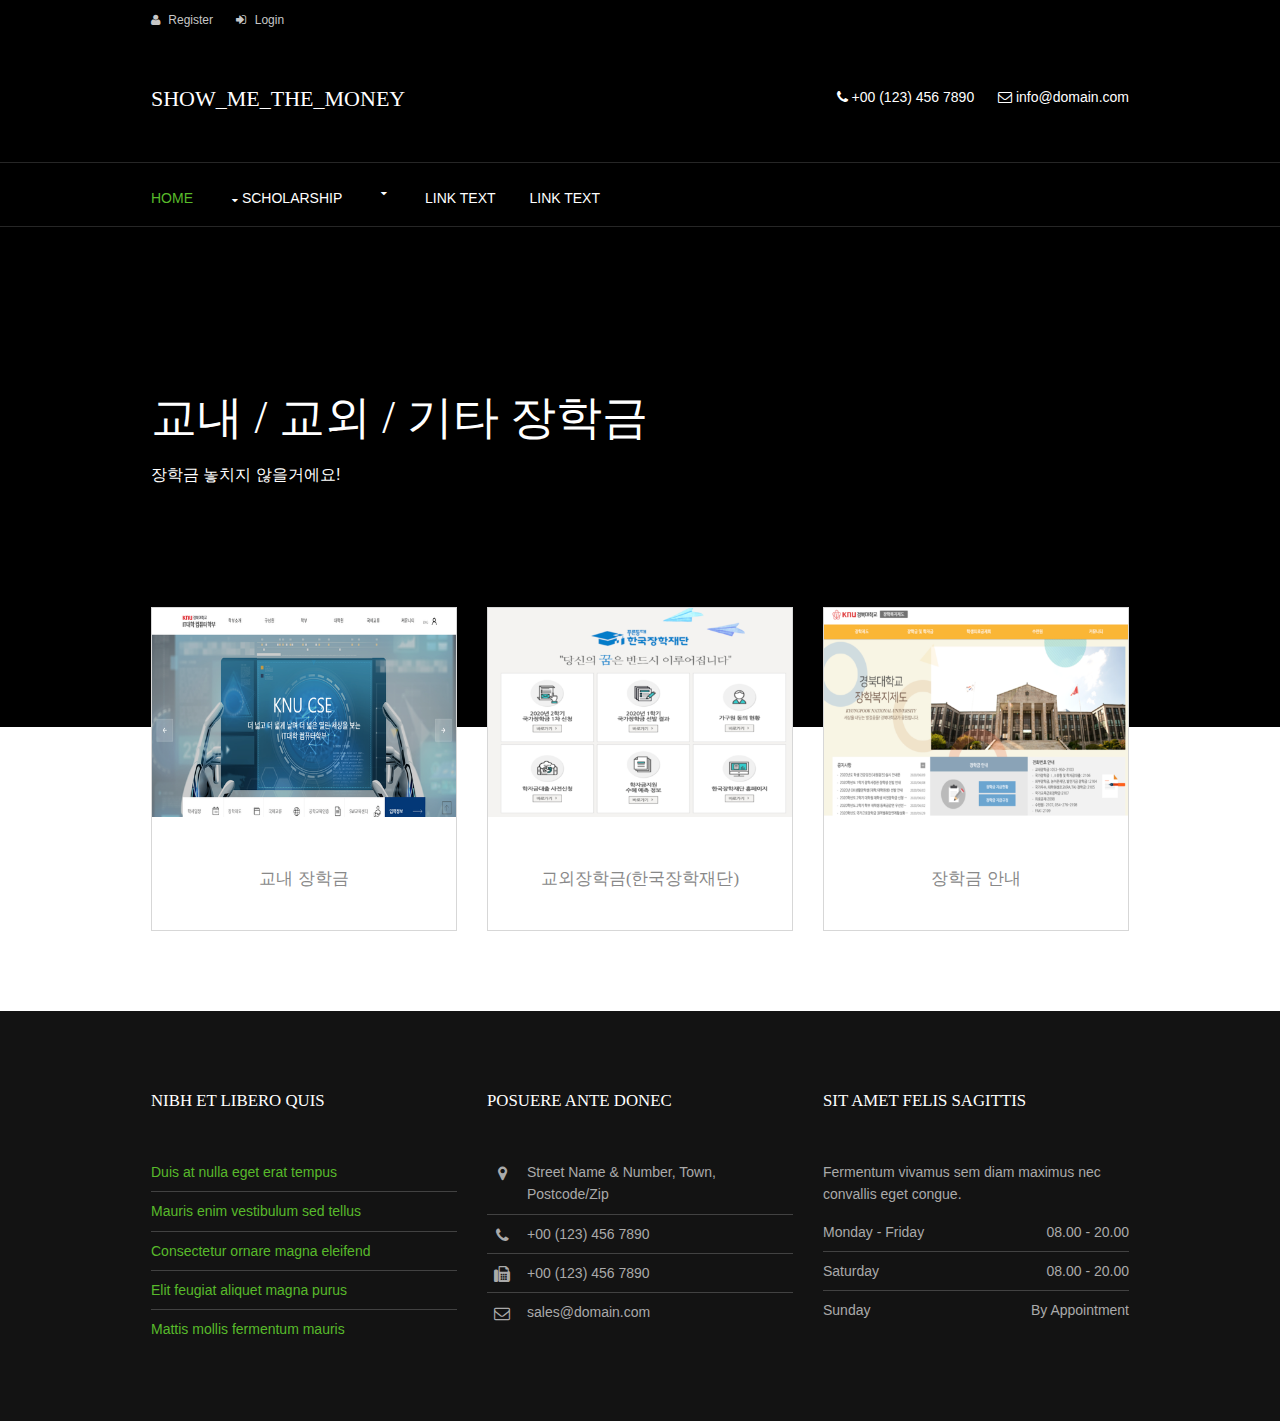
==== BoardPage/WebContent/index.html @ 169f0831 "Modify index.html" ====
<!DOCTYPE html>
<html>
<head>
<title>SMTM 장학제도 사이트</title>
<meta charset="utf-8">
<meta name="viewport" content="width=device-width, initial-scale=1.0, maximum-scale=1.0, user-scalable=no">
<link href="layout/styles/layout.css" rel="stylesheet" type="text/css" media="all">
</head>
<body id="top">
<!-- ################################################################################################ -->
<!-- ################################################################################################ -->
<!-- ################################################################################################ -->
<!-- Top Background Image Wrapper -->
<div class="relative bgded overlay" style="background-image:url('images/demo/backgrounds/background.png');"> 
  <!-- ################################################################################################ -->
  <div class="wrapper row0">
    <div id="topbar" class="hoc clear"> 
      <!-- ################################################################################################ -->
      <div class="fl_left">
        <ul class="nospace inline pushright">
          <li><i class="fa fa-user"></i> <a href="./join.jsp">Register</a></li>
          <li><i class="fa fa-sign-in"></i> <a href="./index.jsp">Login</a></li>
        </ul>
      </div>

      <!-- ################################################################################################ -->
    </div>
  </div>
  <!-- ################################################################################################ -->
  <!-- ################################################################################################ -->
  <!-- ################################################################################################ -->
  <div class="wrapper">
    <header id="header" class="hoc clear"> 
      <!-- ################################################################################################ -->
      <div id="logo" class="fl_left">
        <h1><a href="index.html">Show_me_the_money</a></h1>
      </div>
      <div class="fl_right">
        <ul class="nospace inline pushright">
          <li><i class="fa fa-phone"></i> +00 (123) 456 7890</li>
          <li><i class="fa fa-envelope-o"></i> info@domain.com</li>
        </ul>
      </div>
      <!-- ################################################################################################ -->
    </header>
  </div>
  <!-- ################################################################################################ -->
  <!-- ################################################################################################ -->
  <!-- ################################################################################################ -->
  <div class="wrapper row2">
    <nav id="mainav" class="hoc clear"> 
      <!-- ################################################################################################ -->
      <ul class="clear">
        <li class="active"><a href="index.html">Home</a></li>
        <li><a class="drop" href="#">Scholarship</a>
          <ul>
            <li><a href="pages/gallery.html">School Scholarship</a></li>
            <li><a href="pages/full-width.html">Suburban Scholarship</a></li>
          <!--   <li><a href="pages/sidebar-left.html">Sidebar Left</a></li>
            <li><a href="pages/sidebar-right.html">Sidebar Right</a></li>
            <li><a href="pages/basic-grid.html">Basic Grid</a></li> -->
          </ul>
        </li>
        <li><a class="drop" href="#"></a>
          <ul>
            <li><a href="#">Level 2</a></li>
            <li><a class="drop" href="#">Level 2 + Drop</a>
              <ul>
                <li><a href="#">Level 3</a></li>
                <li><a href="#">Level 3</a></li>
                <li><a href="#">Level 3</a></li>
              </ul>
            </li>
            <li><a href="#">Level 2</a></li>
          </ul>
        </li>
        <li><a href="#">Link Text</a></li>
        <li><a href="#">Link Text</a></li>
      </ul>
      <!-- ################################################################################################ -->
    </nav>
  </div>
  <!-- ################################################################################################ -->
  <!-- ################################################################################################ -->
  <!-- ################################################################################################ -->
  <div class="wrapper">
    <div id="pageintro" class="hoc clear"> 
      <!-- ################################################################################################ -->
      <div class="introtxt">
        <h2 class="heading">교내 / 교외 / 기타 장학금</h2>
        <p>장학금 놓치지 않을거에요!</p>
      </div>
      <!-- ################################################################################################ -->
      <div class="clear"></div>
    </div>
  </div>
  <!-- ################################################################################################ -->
</div>
<!-- End Top Background Image Wrapper -->
<!-- ################################################################################################ -->
<!-- ################################################################################################ -->
<!-- ################################################################################################ -->
<div class="wrapper row3">
  <main id="introblocks" class="hoc container clear"> 
    <!-- main body -->
    <!-- ################################################################################################ -->
    <ul class="nospace group elements">
      <li class="one_third first">
        <article class="elementwrapper">
          <figure><img src="images/demo/com.png" alt=""></figure>
          <div class="elementinfo">
            <h4 class="heading font-x1">교내 장학금</h4>
          </div>
        </article>
      </li>
      <li class="one_third">
        <article class="elementwrapper">
          <figure><img src="images/demo/hanguk.png" alt="">
          </figure>
          <div class="elementinfo">
            <h4 class="heading font-x1">교외장학금(한국장학재단)</h4>
          </div>
        </article>
      </li>
      <li class="one_third">
        <article class="elementwrapper">
          <figure><img src="images/demo/etc.png" alt="">
          </figure>
          <div class="elementinfo">
            <h4 class="heading font-x1">장학금 안내</h4>
          </div>
        </article>
      </li>
    </ul>
    <!-- ################################################################################################ -->
    <!-- / main body -->
    <div class="clear"></div>
  </main>
</div>
<!-- ################################################################################################ -->
<!-- ################################################################################################ -->
<!-- ################################################################################################ -->
<!-- ################################################################################################ -->
<!-- ################################################################################################ -->
<!-- ################################################################################################ -->

<!-- ################################################################################################ -->
<!-- ################################################################################################ -->
<!-- ################################################################################################ -->

<!-- ################################################################################################ -->
<!-- ################################################################################################ -->
<!-- ################################################################################################ -->
<!-- Bottom Background Image Wrapper -->
<div class="bgded" style="background-image:url('images/demo/backgrounds/02.png');"> 
  <!-- ################################################################################################ -->
  <div class="wrapper coloured">
    
  
      <!-- ################################################################################################ -->
      <div class="clear"></div>
    </div>
  </div>
  <!-- ################################################################################################ -->
  <!-- ################################################################################################ -->
  <!-- ################################################################################################ -->
  <div class="wrapper row4">
    <footer id="footer" class="hoc topspace-0 clear"> 
      <!-- ################################################################################################ -->
      <div class="one_third first">
        <h6 class="title">Nibh et libero quis</h6>
        <ul class="nospace linklist">
          <li><a href="#">Duis at nulla eget erat tempus</a></li>
          <li><a href="#">Mauris enim vestibulum sed tellus</a></li>
          <li><a href="#">Consectetur ornare magna eleifend</a></li>
          <li><a href="#">Elit feugiat aliquet magna purus</a></li>
          <li><a href="#">Mattis mollis fermentum mauris</a></li>
        </ul>
      </div>
      <div class="one_third">
        <h6 class="title">Posuere ante donec</h6>
        <ul class="nospace linklist contact">
          <li><i class="fa fa-map-marker"></i>
            <address>
            Street Name &amp; Number, Town, Postcode/Zip
            </address>
          </li>
          <li><i class="fa fa-phone"></i> +00 (123) 456 7890</li>
          <li><i class="fa fa-fax"></i> +00 (123) 456 7890</li>
          <li><i class="fa fa-envelope-o"></i> sales@domain.com</li>
        </ul>
      </div>
      <div class="one_third">
        <h6 class="title">Sit amet felis sagittis</h6>
        <p class="btmspace-15">Fermentum vivamus sem diam maximus nec convallis eget congue.</p>
        <ul class="nospace linklist opentimes">
          <li><span>Monday - Friday</span> <span>08.00 - 20.00</span></li>
          <li><span>Saturday</span> <span>08.00 - 20.00</span></li>
          <li><span>Sunday</span> <span>By Appointment</span></li>
        </ul>
      </div>
      <!-- ################################################################################################ -->
    </footer>
  
<!-- End Bottom Background Image Wrapper -->
<!-- ################################################################################################ -->
<!-- ################################################################################################ -->
<!-- ################################################################################################ -->
<a id="backtotop" href="#top"><i class="fa fa-chevron-up"></i></a>
<!-- JAVASCRIPTS -->
<script src="layout/scripts/jquery.min.js"></script>
<script src="layout/scripts/jquery.backtotop.js"></script>
<script src="layout/scripts/jquery.mobilemenu.js"></script>
<!-- IE9 Placeholder Support -->
<script src="layout/scripts/jquery.placeholder.min.js"></script>
<!-- / IE9 Placeholder Support -->
</body>
</html>
---- BoardPage/WebContent/layout/styles/layout.css ----
@charset "utf-8";
/*
Template Name: Escarine-Veh
Author: <a href="https://www.os-templates.com/">OS Templates</a>
Author URI: https://www.os-templates.com/
Licence: Free to use under our free template licence terms
Licence URI: https://www.os-templates.com/template-terms
File: Layout CSS
*/

@import url("fontawesome-4.4.0.min.css");
@import url("framework.css");

/* Rows
--------------------------------------------------------------------------------------------------------------- */
.row0, .row0 a{}
.row1, .row1 a{}
.row2{border:solid; border-width:1px 0;}
.row3, .row3 a{}
.row4, .row4 a{}
.row5, .row5 a{}


/* Top Bar
--------------------------------------------------------------------------------------------------------------- */
#topbar{padding:5px 0; font-size:12px;}

#topbar .fl_left{margin-top:4px;}
#topbar .fl_left .inline > li i{margin:0 5px 0 0; line-height:normal;}

#topbar .faico li{margin:0;}


/* Header
--------------------------------------------------------------------------------------------------------------- */
#header{padding:50px 0;}

#header #logo{}
#header #logo h1{margin:0; padding:0; font-size:22px;}


/* Sub Pages
--------------------------------------------------------------------------------------------------------------- */
#pagetitle{padding:80px 0 0 0; text-align:right;}
#pagetitle *{margin:0; padding:0;}


/* Page Intro
--------------------------------------------------------------------------------------------------------------- */
#pageintro{padding:160px 0 240px 0;}

#pageintro .introtxt{display:block; max-width:75%;}
#pageintro .introtxt *{margin:0;}
#pageintro .introtxt .heading{margin-bottom:15px; font-size:46px;}
#pageintro .introtxt p{font-size:16px; line-height:1.4;}


/* Intro Blocks
--------------------------------------------------------------------------------------------------------------- */
#introblocks{position:relative; margin:-200px/* Includes the container class padding */ auto 0; z-index:1;}

#introblocks .elements{}
#introblocks .elements > li{text-align:center;}
#introblocks .elements .elementwrapper{display:inline-block; width:100%; max-width:480px; border:1px solid;}
#introblocks .elements li figure{}
#introblocks .elements li figure figcaption{display:block; position:relative; width:100%; border-bottom:3px solid;}
#introblocks .elements li figure figcaption *{display:block; width:66px; height:66px; padding:8px; font-size:22px; border-radius:50%;}
#introblocks .elements li figure figcaption a{position:absolute; bottom:0; left:50%; margin:0 0 -34px -33px; z-index:1;}
#introblocks .elements li figure figcaption a::before, #introblocks .elements li figure figcaption a::after{position:absolute; top:0; left:0; width:66px; height:35px; content:""; border-radius:66px 66px 0 0; z-index:-1;}
#introblocks .elements li article figure figcaption a::after{top:auto; bottom:0; left:0; height:34px; border-radius:0 0 66px 66px;}
#introblocks .elements li figure figcaption i{width:50px; height:50px; line-height:50px; padding:0;}
#introblocks .elements li .elementinfo{padding:50px 20px 30px 20px;}
#introblocks .elements li .elementinfo *{margin:0; padding:0;}
#introblocks .elements li .elementinfo .heading{margin-bottom:10px;}
#introblocks .elements li .meta{display:block; position:relative;}
#introblocks .elements li .meta::before{display:block; position:absolute; top:0; left:50%; width:0; height:100%; border:solid; border-width:0 0 0 1px; content:"";}
#introblocks .elements li .meta li{display:block; float:left; width:50%; padding:5px; border:solid; border-width:1px 0 0 0;}
#introblocks .elements li .meta li:nth-child(3){clear:left;}


/* Services
--------------------------------------------------------------------------------------------------------------- */
#services{border:solid; border-width:1px 0;}
#services ul{}
#services ul li{}
#services ul li:last-child{margin-bottom:0;}/* Used when elements stack in smaller viewports */
#services ul li *{margin:0; padding:0; line-height:1;}
#services ul li article{position:relative; width:100%; height:82px; padding:32px 65px 0 95px; border:1px solid;}
#services ul li article .icon, #services ul li article a{display:block; position:absolute; top:0; left:0; width:80px; height:80px; border-right:1px solid; line-height:80px; font-size:36px; text-align:center;}
#services ul li article a{left:auto; right:0; width:40px; border:none; font-size:22px;}
#services ul li article .heading{margin-bottom:5px; font-size:1.2rem; font-weight:bold;}


/* Content Area
--------------------------------------------------------------------------------------------------------------- */
.container{padding:80px 0;}

/* Content */
.container .content{}

.postmeta li{display:inline; margin:0 15px 0 0; font-size:.8rem;}
.postmeta li:last-child{margin-right:0;}

.testimonial{padding:30px 20px;}
.testimonial blockquote{margin-bottom:30px; padding-top:8px;}
.testimonial blockquote .heading, .testimonial blockquote p{margin-bottom:15px;}
.testimonial blockquote p:last-of-type{margin:0;}
.testimonial figure{padding-left:40px;}
.testimonial figure img, .testimonial figure figcaption{float:left;}
.testimonial figure img{margin-right:15px;}
.testimonial figure figcaption{margin-top:15px;}
.testimonial figure figcaption *{display:block; margin:0; padding:0; line-height:1;}
.testimonial figure figcaption em{font-style:normal; font-size:.8rem;}

/* Comments */
#comments ul{margin:0 0 40px 0; padding:0; list-style:none;}
#comments li{margin:0 0 10px 0; padding:15px;}
#comments .avatar{float:right; margin:0 0 10px 10px; padding:3px; border:1px solid;}
#comments address{font-weight:bold;}
#comments time{font-size:smaller;}
#comments .comcont{display:block; margin:0; padding:0;}
#comments .comcont p{margin:10px 5px 10px 0; padding:0;}

#comments form{display:block; width:100%;}
#comments input, #comments textarea{width:100%; padding:10px; border:1px solid;}
#comments textarea{overflow:auto;}
#comments div{margin-bottom:15px;}
#comments input[type="submit"], #comments input[type="reset"]{display:inline-block; width:auto; min-width:150px; margin:0; padding:8px 5px; cursor:pointer;}

/* Sidebar */
.container .sidebar{}

.sidebar .sdb_holder{margin-bottom:50px;}
.sidebar .sdb_holder:last-child{margin-bottom:0;}


/* Full Width Split Box
--------------------------------------------------------------------------------------------------------------- */
.split{background-position:top right;}
.split.rightaligned{background-position:top left;}

.split .box{display:block; float:left; width:50%; padding:8%;}
.split.rightaligned .box{float:right;}


/* Newsletter
--------------------------------------------------------------------------------------------------------------- */
#newsletter{padding:25px 0;}
#newsletter .heading{margin:5px 0 0 0; padding:0;}
#newsletter .heading i{margin-right:8px;}
#newsletter input, #newsletter button{display:block; height:38px; padding:10px 12px; border:none;}
#newsletter button{padding:0 12px 2px; font-weight:bold; text-transform:uppercase; cursor:pointer;}


/* Footer
--------------------------------------------------------------------------------------------------------------- */
#footer{padding:80px 0;}

#footer .title{margin:0 0 50px 0; padding:0; font-size:1.2rem;}

#footer .linklist li{display:block; margin-bottom:8px; padding:0 0 8px 0; border-bottom:1px solid;}
#footer .linklist li:last-child{margin:0; padding:0; border:none;}
#footer .linklist li::before, #footer .linklist li::after{display:table; content:"";}
#footer .linklist li, #footer .linklist li::after{clear:both;}

#footer .contact{}
#footer .contact.linklist li, #footer .contact.linklist li:last-child{position:relative; padding-left:40px;}
#footer .contact li *{margin:0; padding:0; line-height:1.6;}
#footer .contact li i{display:block; position:absolute; top:0; left:0; width:30px; font-size:16px; text-align:center;}

#footer .opentimes{}
#footer .opentimes li span:first-of-type{float:left;}
#footer .opentimes li span:last-of-type{float:right;}


/* Copyright
--------------------------------------------------------------------------------------------------------------- */
#copyright{padding:20px 0;}
#copyright *{margin:0; padding:0;}


/* Transition Fade
--------------------------------------------------------------------------------------------------------------- */
*, *::before, *::after{transition:all .3s ease-in-out;}
#mainav form *{transition:none !important;}


/* ------------------------------------------------------------------------------------------------------------ */
/* ------------------------------------------------------------------------------------------------------------ */
/* ------------------------------------------------------------------------------------------------------------ */
/* ------------------------------------------------------------------------------------------------------------ */
/* ------------------------------------------------------------------------------------------------------------ */


/* Navigation
--------------------------------------------------------------------------------------------------------------- */
nav ul, nav ol{margin:0; padding:0; list-style:none;}

#mainav, #breadcrumb, .sidebar nav{line-height:normal;}
#mainav .drop::after, #mainav li li .drop::after, #breadcrumb li a::after, .sidebar nav a::after{position:absolute; font-family:"FontAwesome"; font-size:10px; line-height:10px;}

/* Top Navigation */
#mainav{}
#mainav ul{text-transform:uppercase;}
#mainav ul ul{z-index:9999; position:absolute; width:180px; text-transform:none;}
#mainav ul ul ul{left:180px; top:0;}
#mainav li{display:inline-block; position:relative; margin:0 30px 0 0; padding:0;}
#mainav li:last-child{margin-right:0;}
#mainav li li{width:100%; margin:0;}
#mainav li a{display:block; padding:20px 0;}
#mainav li li a{border:solid; border-width:0 0 1px 0;}
#mainav .drop{padding-left:15px;}
#mainav li li a, #mainav li li .drop{display:block; margin:0; padding:10px 15px;}
#mainav .drop::after, #mainav li li .drop::after{content:"\f0d7";}
#mainav .drop::after{top:25px; left:5px;}
#mainav li li .drop::after{top:15px; left:5px;}
#mainav ul ul{visibility:hidden; opacity:0;}
#mainav ul li:hover > ul{visibility:visible; opacity:1;}

#mainav form{display:none; margin:0; padding:0;}
#mainav form select, #mainav form select option{display:block; cursor:pointer; outline:none;}
#mainav form select{width:100%; padding:5px; border:none;}
#mainav form select option{margin:5px; padding:0; border:none;}

/* Breadcrumb */
#breadcrumb{padding:0 0 30px 0; text-align:right;}
#breadcrumb ul{margin:0; padding:0; list-style:none;}
#breadcrumb li{display:inline-block; margin:0 3px 0 0; padding:0;}
#breadcrumb li a{display:block; position:relative; margin:0; padding:0 12px 0 0; font-size:.8rem; text-transform:uppercase;}
#breadcrumb li a::after{top:2px; right:0; content:"\f101";}
#breadcrumb li:last-child a{margin:0; padding:0;}
#breadcrumb li:last-child a::after{display:none;}

/* Sidebar Navigation */
.sidebar nav{display:block; width:100%;}
.sidebar nav li{margin:0 0 3px 0; padding:0;}
.sidebar nav a{display:block; position:relative; margin:0; padding:5px 10px 5px 15px; text-decoration:none; border:solid; border-width:0 0 1px 0;}
.sidebar nav a::after{top:9px; left:5px; content:"\f101";}
.sidebar nav ul ul a{padding-left:35px;}
.sidebar nav ul ul a::after{left:25px;}
.sidebar nav ul ul ul a{padding-left:55px;}
.sidebar nav ul ul ul a::after{left:45px;}

/* Pagination */
.pagination{display:block; width:100%; text-align:center; clear:both;}
.pagination li{display:inline-block; margin:0 2px 0 0;}
.pagination li:last-child{margin-right:0;}
.pagination a, .pagination strong{display:block; padding:8px 11px; border:1px solid; background-clip:padding-box; font-weight:normal;}

/* Back to Top */
#backtotop{z-index:999; display:inline-block; position:fixed; visibility:hidden; bottom:20px; right:20px; width:36px; height:36px; line-height:36px; font-size:16px; text-align:center; opacity:.2;}
#backtotop i{display:block; width:100%; height:100%; line-height:inherit;}
#backtotop.visible{visibility:visible; opacity:.5;}
#backtotop:hover{opacity:1;}


/* Tables
--------------------------------------------------------------------------------------------------------------- */
table, th, td{border:1px solid; border-collapse:collapse; vertical-align:top;}
table, th{table-layout:auto;}
table{width:100%; margin-bottom:15px;}
th, td{padding:5px 8px;}
td{border-width:0 1px;}


/* Gallery
--------------------------------------------------------------------------------------------------------------- */
#gallery{display:block; width:100%; margin-bottom:50px;}
#gallery figure figcaption{display:block; width:100%; clear:both;}
#gallery li{margin-bottom:30px;}


/* Font Awesome Social Icons
--------------------------------------------------------------------------------------------------------------- */
.faico{margin:0; padding:0; list-style:none;}
.faico li{display:inline-block; float:left; margin:0 2px 0 0; padding:0; line-height:normal;}
.faico li:last-child{margin-right:0;}

.faico a{display:inline-block; width:30px; height:30px; line-height:30px; font-size:14px; text-align:center;}
.faico a{color:inherit; background-color:transparent;}


/* ------------------------------------------------------------------------------------------------------------ */
/* ------------------------------------------------------------------------------------------------------------ */
/* ------------------------------------------------------------------------------------------------------------ */
/* ------------------------------------------------------------------------------------------------------------ */
/* ------------------------------------------------------------------------------------------------------------ */


/* Colours
--------------------------------------------------------------------------------------------------------------- */
body{color:#AAAAAA; background-color:#242424;}
a{color:#58BA2B;}
a:active, a:focus{background:transparent;}/* IE10 + 11 Bugfix - prevents grey background */
hr, .borderedbox{border-color:#D7D7D7;}
label span{color:#FF0000; background-color:inherit;}
input:focus, textarea:focus, *:required:focus{border-color:#58BA2B;}
.overlay{color:#FFFFFF; background-color:inherit;}
.overlay::after{color:inherit; background-color:rgba(0,0,0,.4);}
.btn{color:#FFFFFF; background-color:#58BA2B; border-color:#58BA2B;}
.btn:hover{color:inherit; background-color:transparent; border-color:inherit;}


/* Rows */
.row0, .row0 a{color:#C7C7C7; background-color:rgba(0,0,0,.25);}
.row0 a{background-color:transparent;}
.row0 a:hover{color:#58BA2B;}
.row1, .row1 a{}
.row2{color:#FFFFFF; background-color:rgba(0,0,0,.5); border-color:rgba(255,255,255,.15);}
.row3{color:#888888; background-color:#FFFFFF;}
.row4{color:#AAAAAA; background-color:rgba(15,15,15,.8);}/* #0F0F0F */
.row5, .row5 a{color:#AAAAAA; background-color:rgba(36,36,36,.8);/* #242424 */}
.row5 a{background-color:transparent;}
.wrapper.coloured{color:#FFFFFF; background-color:rgba(88,186,43,.8);/* #58BA2B */}


/* Top Bar */
#topbar .faicon-dribble:hover{color:#EA4C89;}
#topbar .faicon-facebook:hover{color:#3B5998;}
#topbar .faicon-google-plus:hover{color:#DB4A39;}
#topbar .faicon-linkedin:hover{color:#0E76A8;}
#topbar .faicon-pinterest:hover{color:#C8232C;}
#topbar .faicon-rss:hover{color:#EE802F;}
#topbar .faicon-twitter:hover{color:#00ACEE;}


/* Header */
#header #logo a{color:inherit;}


/* Intro Blocks */
#introblocks .elements .elementwrapper{border-color:#D7D7D7;}
#introblocks .elements li figure figcaption{border-color:#58BA2B;}
#introblocks .elements li figure figcaption a::before{background-color:#58BA2B;}
#introblocks .elements li figure figcaption a::after{background-color:transparent;}
#introblocks .elements li figure figcaption i{color:#FFFFFF; background-color:#000000;}
#introblocks .elements li article:hover figure figcaption a::before{background-color:rgba(0,0,0,.5);}
#introblocks .elements li article:hover figure figcaption a::after{background-color:#58BA2B;}
#introblocks .elements li article:hover figure figcaption i{color:#58BA2B; background-color:#FFFFFF;}
#introblocks .elements li .meta::before, #introblocks .elements li .meta li{border-color:#D7D7D7;}


/* Services */
#services{background-color:#F8F8F8; border-color:#D7D7D7;}
#services ul li article{color:inherit; background-color:#FFFFFF; border-color:#D7D7D7; box-shadow:5px 5px rgba(0,0,0,.15);}
#services ul li article .icon, #services ul li article a{background-color:#F8F8F8; text-shadow:5px 5px rgba(0,0,0,.1); border-color:#D7D7D7;}
#services ul li article a{color:#FFFFFF;}
#services ul li:nth-child(1) article .icon{color:#FF7659;/* Orange */}
#services ul li:nth-child(1) article a{background-color:#FF7659;}
#services ul li:nth-child(2) article .icon{color:#9771BD;/* Purple */}
#services ul li:nth-child(2) article a{background-color:#9771BD;}
#services ul li:nth-child(3) article .icon{color:#F36174;/* Red */}
#services ul li:nth-child(3) article a{background-color:#F36174;}
#services ul li:nth-child(4) article .icon{color:#F9CD36;/* Yellow */}
#services ul li:nth-child(4) article a{background-color:#F9CD36;}
#services ul li:hover article .icon{color:#666666;}


/* Content Area */
.testimonial{color:inherit; background-color:#F8F8F8;}
.testimonial blockquote::before{color:rgba(0,0,0,.15);}


/* Full Width Split Box */
.split{color:#FFFFFF; background-color:rgba(0,0,0,1);}/* Changes in mediaqueries */
.split.light{color:#666666; background-color:rgba(248,248,248,1);}/* Changes in mediaqueries */
.split .box{background-color:inherit;}


/* Newsletter*/
#newsletter input{color:#000000; background-color:#FFFFFF;}
#newsletter button{color:#FFFFFF; background-color:#242424;}


/* Footer */
#footer .title{color:#FFFFFF;}

#footer .linklist li{border-color:rgba(255,255,255,.2);}


/* Navigation */
#mainav li a{color:inherit;}
#mainav .active a, #mainav a:hover, #mainav li:hover > a{color:#58BA2B; background-color:inherit;}
#mainav li li a, #mainav .active li a{color:#FFFFFF; background-color:rgba(0,0,0,.6); border-color:rgba(0,0,0,.6);}
#mainav li li:hover > a, #mainav .active .active > a{color:#FFFFFF; background-color:#58BA2B;}
#mainav form select{color:#FFFFFF; background-color:#2C2C2C;}

#breadcrumb a{color:#888888; background-color:inherit;}
#breadcrumb li:last-child a{color:inherit;}

.container .sidebar nav a{color:inherit; border-color:#D7D7D7;}
.container .sidebar nav a:hover{color:#58BA2B;}

.pagination a, .pagination strong{border-color:#D7D7D7;}
.pagination .current *{color:#FFFFFF; background-color:#58BA2B;}

#backtotop{color:#FFFFFF; background-color:#58BA2B;}


/* Tables + Comments */
table, th, td, #comments .avatar, #comments input, #comments textarea{border-color:#D7D7D7;}
#comments input:focus, #comments textarea:focus, #comments *:required:focus{border-color:#58BA2B;}
th{color:#FFFFFF; background-color:#373737;}
tr, #comments li, #comments input[type="submit"], #comments input[type="reset"]{color:inherit; background-color:#FBFBFB;}
tr:nth-child(even), #comments li:nth-child(even){color:inherit; background-color:#F7F7F7;}
table a, #comments a{background-color:inherit;}


/* ------------------------------------------------------------------------------------------------------------ */
/* ------------------------------------------------------------------------------------------------------------ */
/* ------------------------------------------------------------------------------------------------------------ */
/* ------------------------------------------------------------------------------------------------------------ */
/* ------------------------------------------------------------------------------------------------------------ */


/* Media Queries
--------------------------------------------------------------------------------------------------------------- */
@-ms-viewport{width:device-width;}


/* Max Wrapper Width - Laptop, Desktop etc.
--------------------------------------------------------------------------------------------------------------- */
@media screen and (min-width:978px){
	.hoc{max-width:978px;}
}


/* Smartphone + Tablet
--------------------------------------------------------------------------------------------------------------- */
@media screen and (max-width:900px){
	.hoc{max-width:90%;}

	#topbar{}

	#header{}

	#mainav{padding:30px 0;}
	#mainav ul{display:none;}
	#mainav form{display:block;}

	#breadcrumb{}

	.container{}
	#comments input[type="reset"]{margin-top:10px;}
	.pagination li{display:inline-block; margin:0 5px 5px 0;}

	.split .box, .split.rightaligned .box{float:none; width:100%;}
	.split{background-color:rgba(0,0,0,.75);}
	.split.light{background-color:rgba(248,248,248,.85);}

	#footer{}

	#copyright{}
	#copyright p:first-of-type{margin-bottom:10px;}
}


@media screen and (max-width:750px){
	.imgl, .imgr{display:inline-block; float:none; margin:0 0 10px 0;}
	.fl_left, .fl_right{display:block; float:none;}
	.one_half, .one_third, .two_third, .one_quarter, .two_quarter, .three_quarter{display:block; float:none; width:auto; margin:0 0 30px 0; padding:0;}

	#topbar{text-align:center;}
	#topbar *{margin:0;}
	#topbar .fl_left ul{margin:0 0 10px 0; line-height:normal;}
	#topbar .fl_left ul li{display:inline-block; margin-right:20px;}
	#topbar .fl_left ul li:last-child{margin-right:0;}
	#topbar .faico li{float:none;}

	#header{text-align:center;}
	#header #logo{margin-bottom:15px;}

	#pageintro{padding:100px 0 200px 0;}
	#pageintro .introtxt{max-width:none; width:100%;}
	#pageintro .introtxt .heading{font-size:36px;}

	#introblocks .elements > li{margin-bottom:50px;}
	#introblocks .elements > li:last-child{margin-bottom:0;}

	.container{}

	#newsletter input{display:block; width:100%;}
	#newsletter form, #newsletter button{margin-bottom:0;}

	#footer{padding-bottom:50px;}
}


@media screen and (max-width:450px){
	.split .box{padding:12%;}
	#footer .opentimes li span:nth-child(n+1){display:block; float:none;}
}


@media screen and (max-width:380px){
	#services ul li article{padding-top:25px;}/* Text breaks onto two lines so need to re-centre the text by reducing the top padding */
}


/* Other
--------------------------------------------------------------------------------------------------------------- */
@media screen and (max-width:650px){
	.scrollable{display:block; width:100%; margin:0 0 30px 0; padding:0 0 15px 0; overflow:auto; overflow-x:scroll;}
	.scrollable table{margin:0; padding:0; white-space:nowrap;}

	.inline li{display:block; margin-bottom:10px;}
	.pushright li{margin-right:0;}

	.font-x2{font-size:1.4rem;}
	.font-x3{font-size:1.6rem;}
}
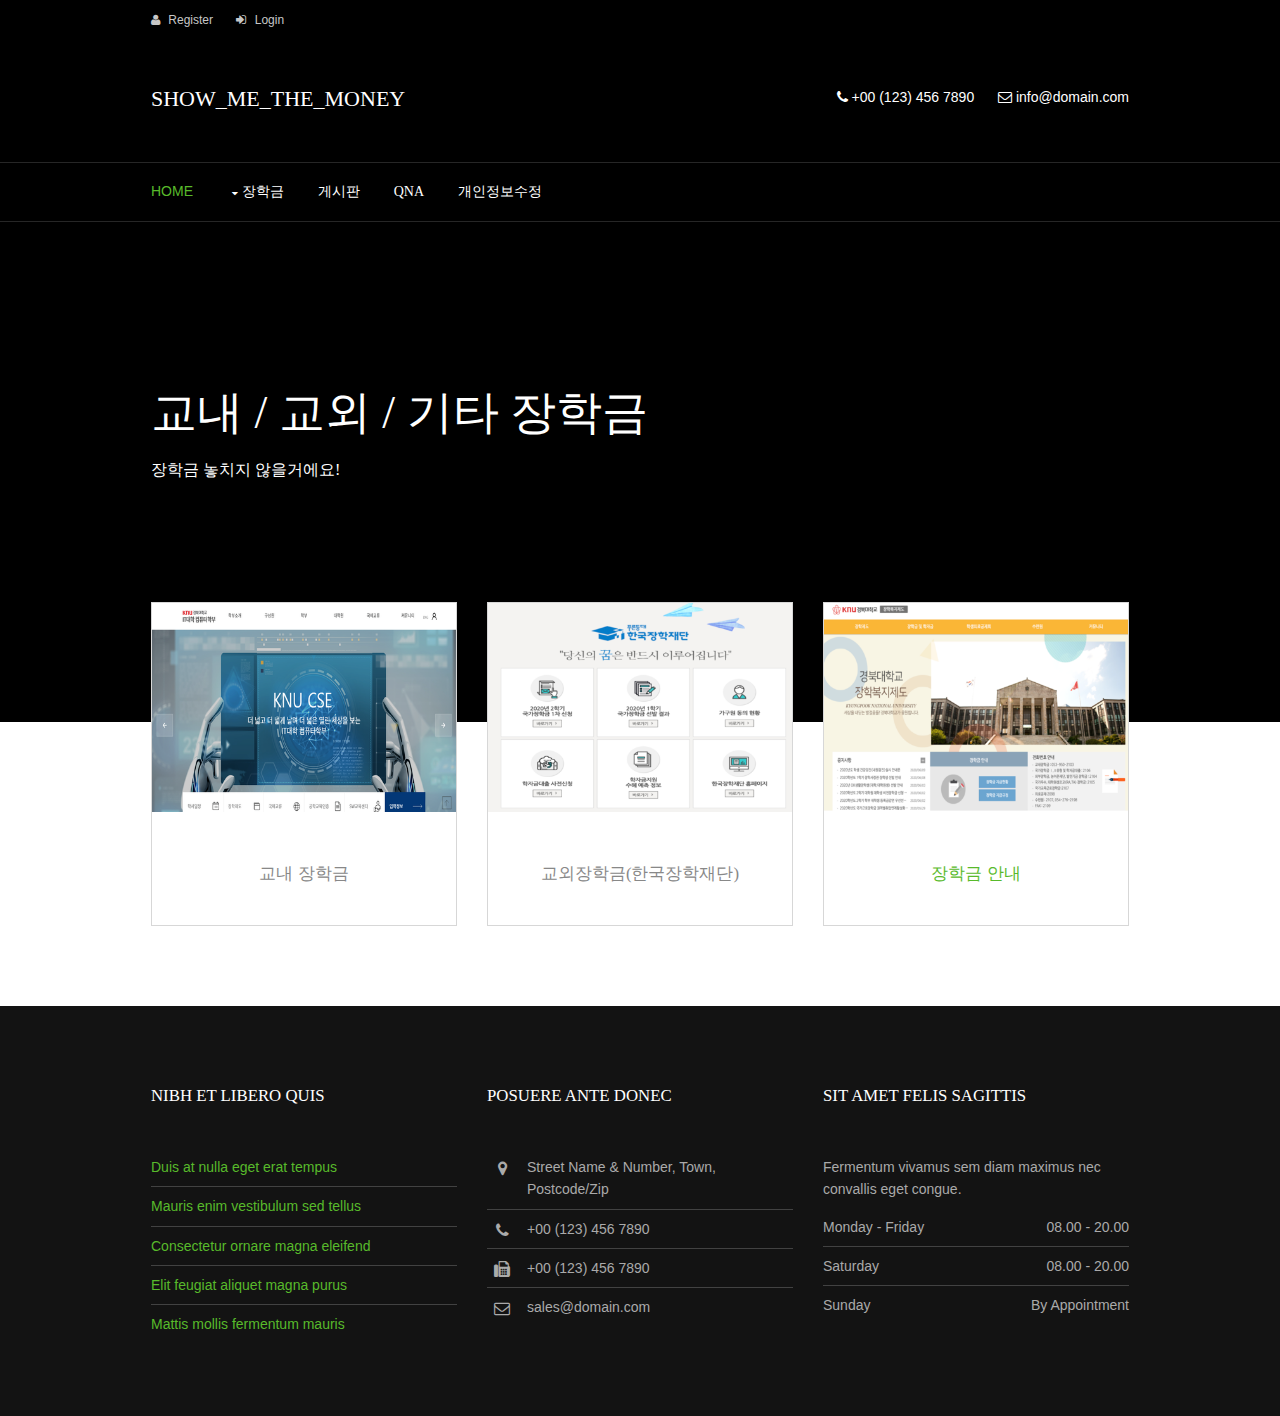
==== commit 22eb089f: "Modify Navigationbar" ====
--- a/BoardPage/WebContent/index.html
+++ b/BoardPage/WebContent/index.html
@@ -52,19 +52,19 @@
       <!-- ################################################################################################ -->
       <ul class="clear">
         <li class="active"><a href="index.html">Home</a></li>
-        <li><a class="drop" href="#">Scholarship</a>
+        <li><a class="drop" href="#" style="font-family:'돋움';">장학금</a>
           <ul>
-            <li><a href="pages/gallery.html">School Scholarship</a></li>
-            <li><a href="pages/full-width.html">Suburban Scholarship</a></li>
+            <li><a href="pages/gallery.html" style="font-family:'돋움';">교내 장학금</a></li>
+            <li><a href="pages/full-width.html" style="font-family:'돋움';">교외 장학금</a></li>
           <!--   <li><a href="pages/sidebar-left.html">Sidebar Left</a></li>
             <li><a href="pages/sidebar-right.html">Sidebar Right</a></li>
             <li><a href="pages/basic-grid.html">Basic Grid</a></li> -->
           </ul>
         </li>
-        <li><a class="drop" href="#"></a>
-          <ul>
-            <li><a href="#">Level 2</a></li>
-            <li><a class="drop" href="#">Level 2 + Drop</a>
+     <!--    <li><a class="drop" href="#"></a>
+          <ul> -->
+            <li><a href="#" style="font-family:'돋움';">게시판</a></li>
+        <!--     <li><a class="drop" href="#">Level 2 + Drop</a>
               <ul>
                 <li><a href="#">Level 3</a></li>
                 <li><a href="#">Level 3</a></li>
@@ -73,9 +73,9 @@
             </li>
             <li><a href="#">Level 2</a></li>
           </ul>
-        </li>
-        <li><a href="#">Link Text</a></li>
-        <li><a href="#">Link Text</a></li>
+        </li> -->
+        <li><a href="#" style="font-family:'돋움';">QnA</a></li>
+        <li><a href="#" style="font-family:'돋움';">개인정보수정</a></li>
       </ul>
       <!-- ################################################################################################ -->
     </nav>
@@ -87,8 +87,8 @@
     <div id="pageintro" class="hoc clear"> 
       <!-- ################################################################################################ -->
       <div class="introtxt">
-        <h2 class="heading">교내 / 교외 / 기타 장학금</h2>
-        <p>장학금 놓치지 않을거에요!</p>
+        <h2 class="heading" style="font-family:'돋움';">교내 / 교외 / 기타 장학금</h2>
+        <p style="font-family:'돋움';">장학금 놓치지 않을거에요!</p>
       </div>
       <!-- ################################################################################################ -->
       <div class="clear"></div>
@@ -109,7 +109,7 @@
         <article class="elementwrapper">
           <figure><img src="images/demo/com.png" alt=""></figure>
           <div class="elementinfo">
-            <h4 class="heading font-x1">교내 장학금</h4>
+            <h4 class="heading font-x1" style="font-family:'돋움';">교내 장학금</h4>
           </div>
         </article>
       </li>
@@ -118,7 +118,7 @@
           <figure><img src="images/demo/hanguk.png" alt="">
           </figure>
           <div class="elementinfo">
-            <h4 class="heading font-x1">교외장학금(한국장학재단)</h4>
+            <h4 class="heading font-x1" style="font-family:'돋움';">교외장학금(한국장학재단)</h4>
           </div>
         </article>
       </li>
@@ -127,7 +127,7 @@
           <figure><img src="images/demo/etc.png" alt="">
           </figure>
           <div class="elementinfo">
-            <h4 class="heading font-x1">장학금 안내</h4>
+            <h4 class="heading font-x1" style="font-family:'돋움';"> <a href="./etc.html">장학금 안내	</a></h4>
           </div>
         </article>
       </li>
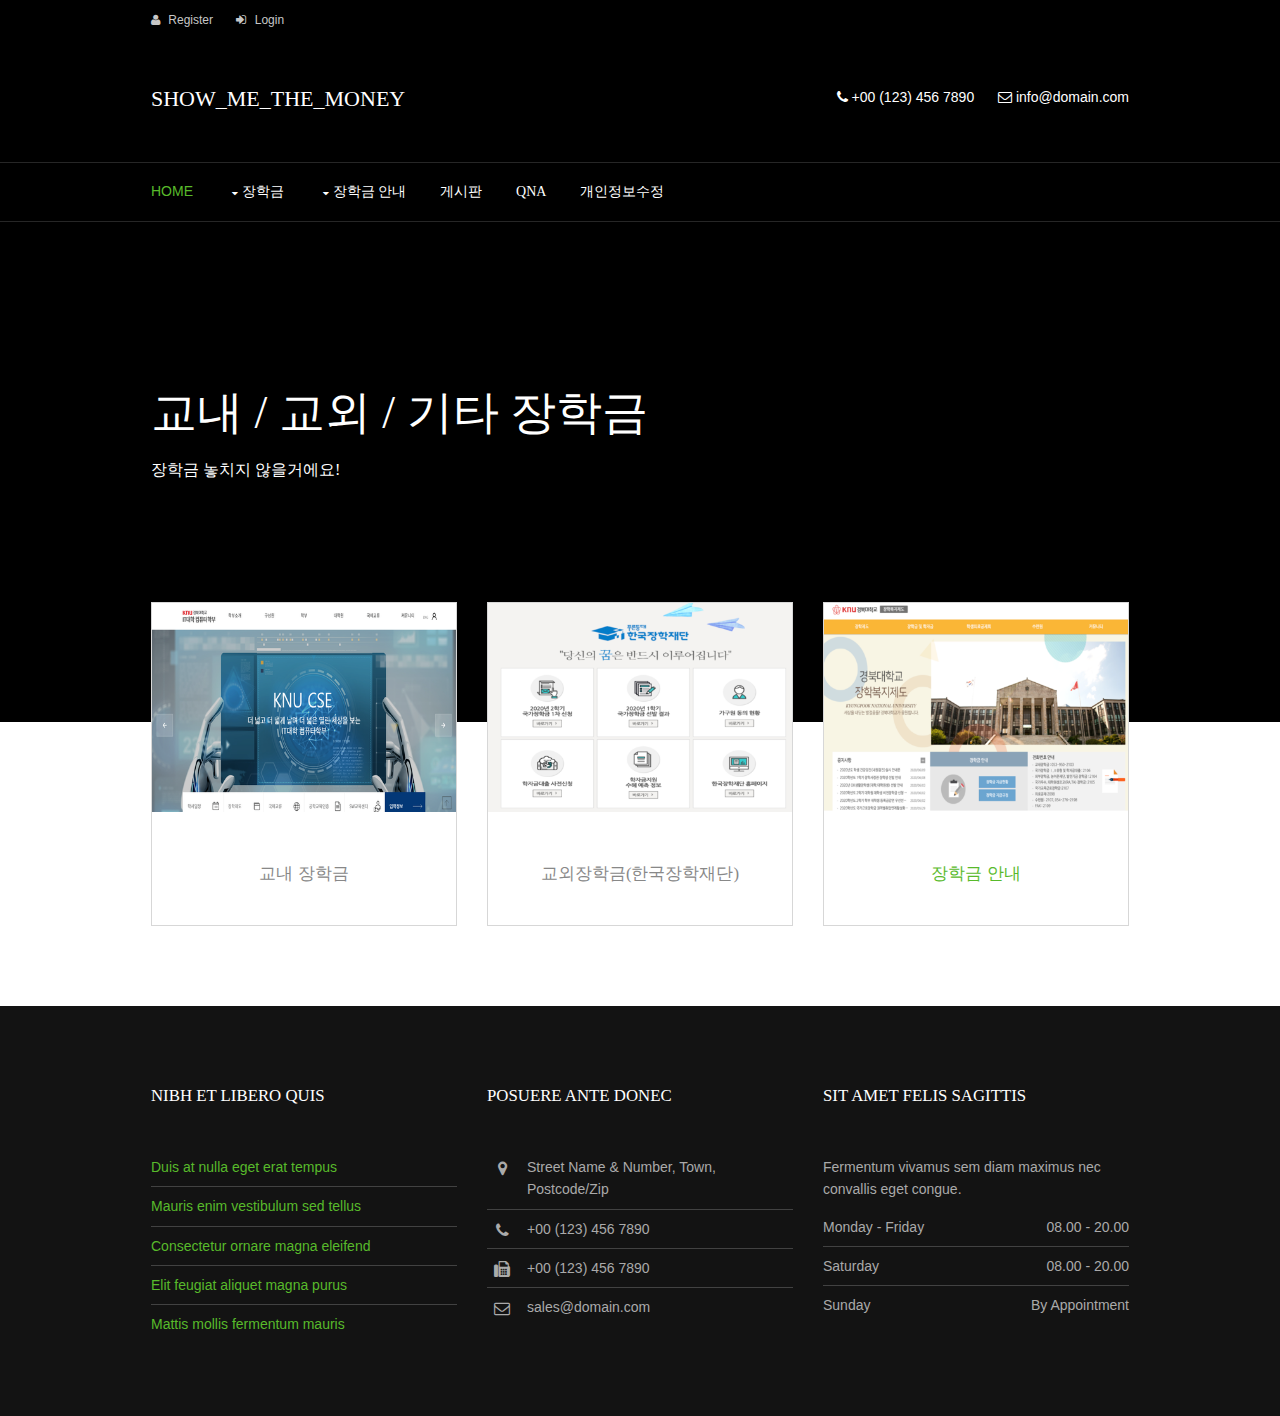
==== commit be384549: "Modify  index.html" ====
--- a/BoardPage/WebContent/index.html
+++ b/BoardPage/WebContent/index.html
@@ -61,9 +61,22 @@
             <li><a href="pages/basic-grid.html">Basic Grid</a></li> -->
           </ul>
         </li>
+        <li><a class="drop" href="etc.html" style="font-family:'돋움';">장학금 안내</a>
+          <ul>
+          	<li><a href="http://ssw.knu.ac.kr/HOME/ssw/sub.htm?nav_code=ssw1536560025" style="font-family:'돋움';">장학제도</a></li>
+            <li><a href="http://ssw.knu.ac.kr/HOME/ssw/sub.htm?nav_code=ssw1536912235" style="font-family:'돋움';">장학금 및 학자</a></li>
+            <li><a href="http://ssw.knu.ac.kr/HOME/ssw/sub.htm?nav_code=ssw1536560097" style="font-family:'돋움';">학생 의료공제회</a></li>
+            <li><a href="http://ssw.knu.ac.kr/HOME/ssw/sub.htm?nav_code=ssw1536560109" style="font-family:'돋움';">수련원</a></li>
+            <li><a href="http://ssw.knu.ac.kr/HOME/ssw/sub.htm?nav_code=ssw1536560115" style="font-family:'돋움';">커뮤니티</a></li>
+            
+          <!--   <li><a href="pages/sidebar-left.html">Sidebar Left</a></li>
+            <li><a href="pages/sidebar-right.html">Sidebar Right</a></li>
+            <li><a href="pages/basic-grid.html">Basic Grid</a></li> -->
+          </ul>
+        </li>
      <!--    <li><a class="drop" href="#"></a>
           <ul> -->
-            <li><a href="#" style="font-family:'돋움';">게시판</a></li>
+            <li><a href="./bbs.jsp" style="font-family:'돋움';">게시판</a></li>
         <!--     <li><a class="drop" href="#">Level 2 + Drop</a>
               <ul>
                 <li><a href="#">Level 3</a></li>
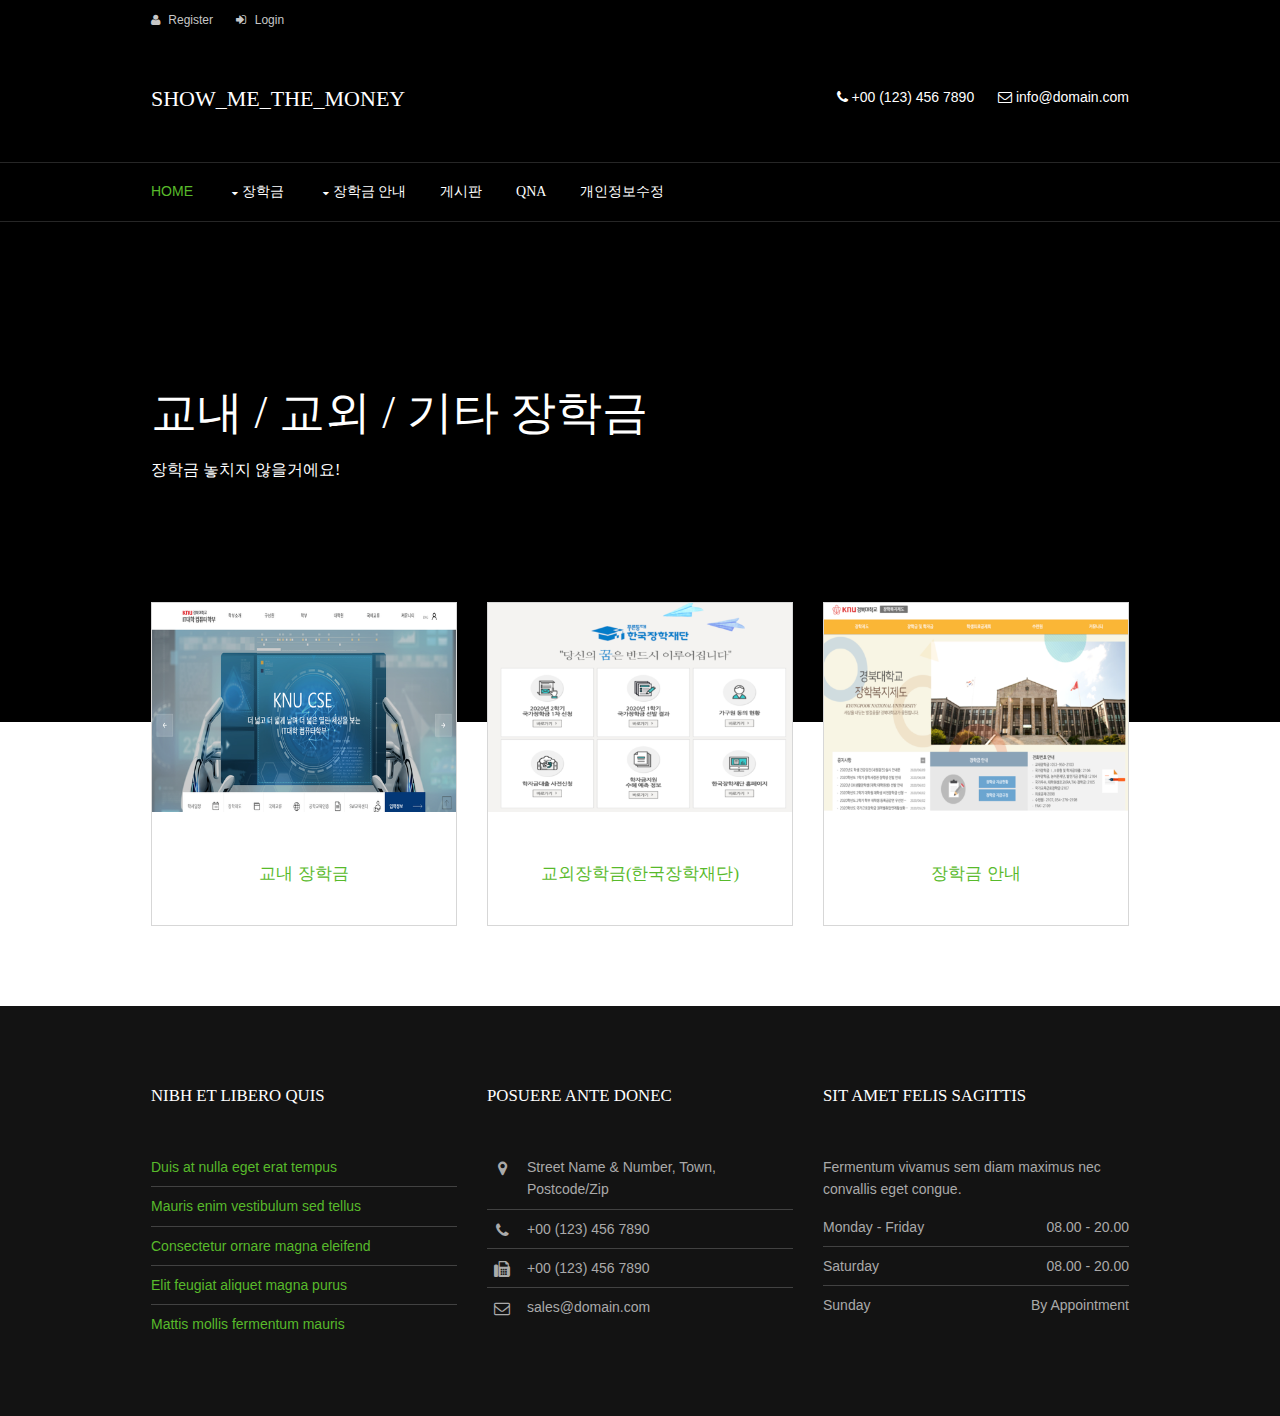
==== commit 478b77d8: "Add shcool.html &stub.html" ====
--- a/BoardPage/WebContent/index.html
+++ b/BoardPage/WebContent/index.html
@@ -54,8 +54,8 @@
         <li class="active"><a href="index.html">Home</a></li>
         <li><a class="drop" href="#" style="font-family:'돋움';">장학금</a>
           <ul>
-            <li><a href="pages/gallery.html" style="font-family:'돋움';">교내 장학금</a></li>
-            <li><a href="pages/full-width.html" style="font-family:'돋움';">교외 장학금</a></li>
+            <li><a href="school.html" style="font-family:'돋움';">교내 장학금</a></li>
+            <li><a href="stub.html" style="font-family:'돋움';">교외 장학금</a></li>
           <!--   <li><a href="pages/sidebar-left.html">Sidebar Left</a></li>
             <li><a href="pages/sidebar-right.html">Sidebar Right</a></li>
             <li><a href="pages/basic-grid.html">Basic Grid</a></li> -->
@@ -122,7 +122,7 @@
         <article class="elementwrapper">
           <figure><img src="images/demo/com.png" alt=""></figure>
           <div class="elementinfo">
-            <h4 class="heading font-x1" style="font-family:'돋움';">교내 장학금</h4>
+            <h4 class="heading font-x1" style="font-family:'돋움';">  <a href="./school.html">교내 장학금</h4>
           </div>
         </article>
       </li>
@@ -131,7 +131,7 @@
           <figure><img src="images/demo/hanguk.png" alt="">
           </figure>
           <div class="elementinfo">
-            <h4 class="heading font-x1" style="font-family:'돋움';">교외장학금(한국장학재단)</h4>
+            <h4 class="heading font-x1" style="font-family:'돋움';">  <a href="./stub.html">교외장학금(한국장학재단)</h4>
           </div>
         </article>
       </li>
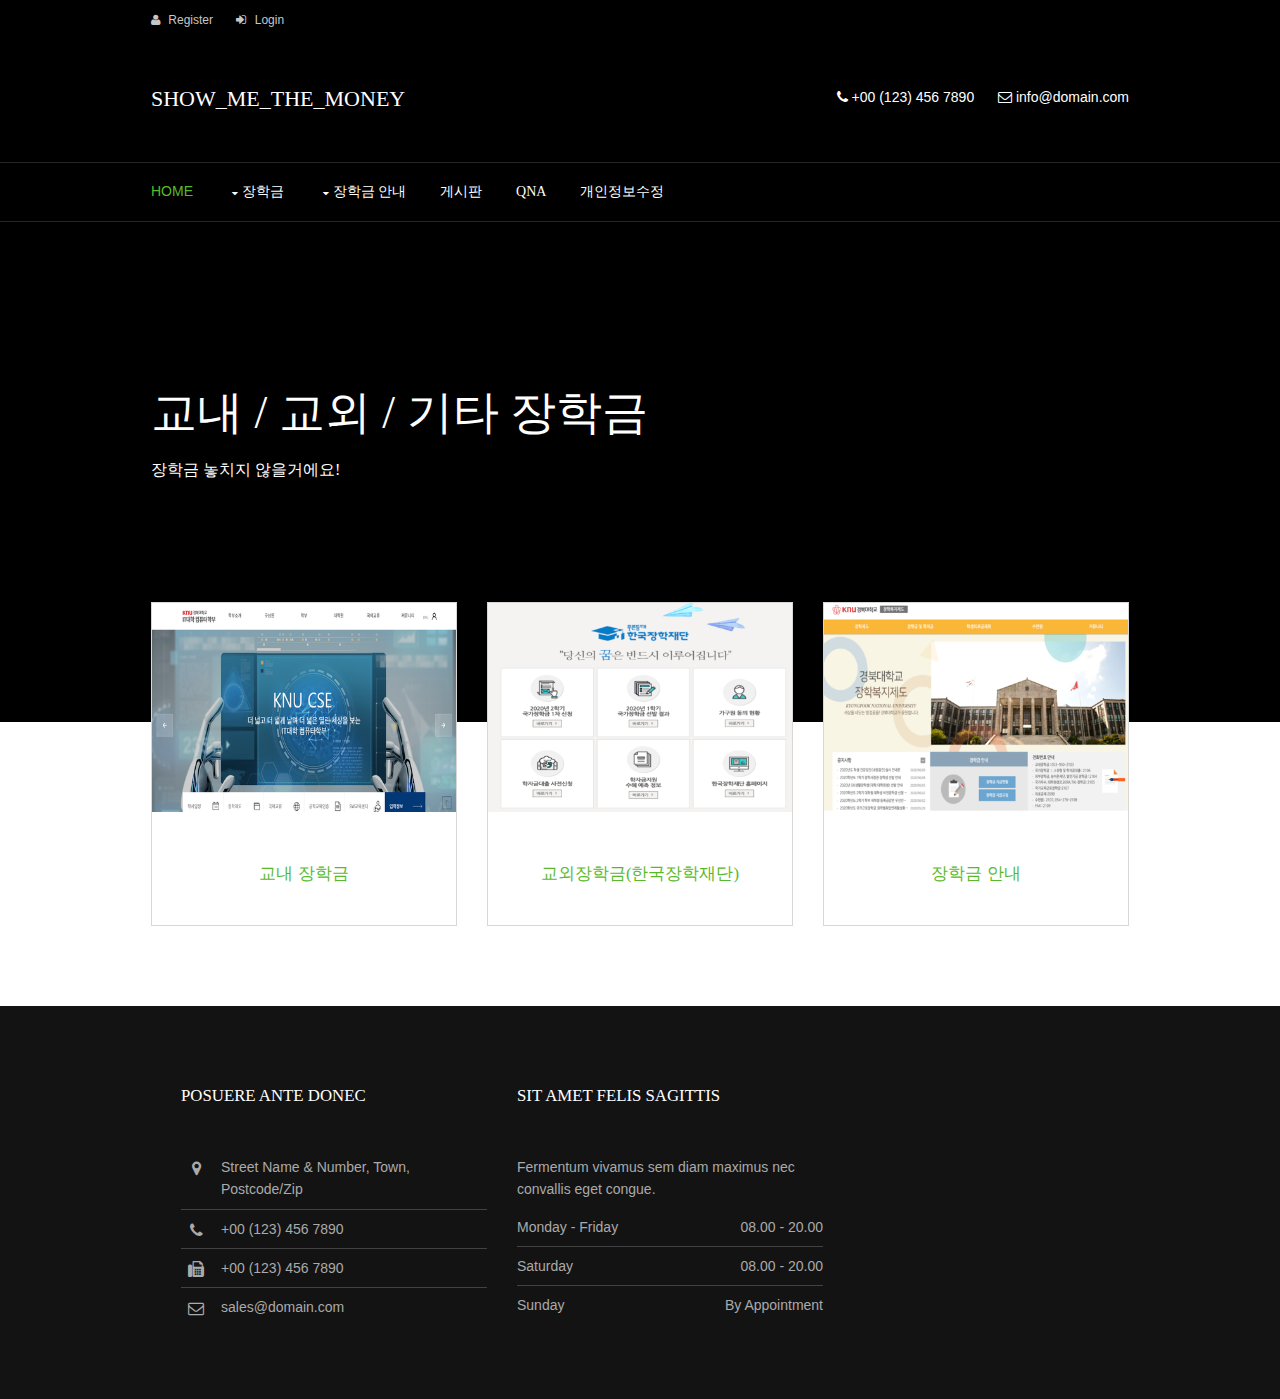
==== commit 998ce13b: "Modify index.html, bbs.jsp, join.jsp, login.jsp, write.jsp" ====
--- a/BoardPage/WebContent/index.html
+++ b/BoardPage/WebContent/index.html
@@ -180,16 +180,7 @@
   <div class="wrapper row4">
     <footer id="footer" class="hoc topspace-0 clear"> 
       <!-- ################################################################################################ -->
-      <div class="one_third first">
-        <h6 class="title">Nibh et libero quis</h6>
-        <ul class="nospace linklist">
-          <li><a href="#">Duis at nulla eget erat tempus</a></li>
-          <li><a href="#">Mauris enim vestibulum sed tellus</a></li>
-          <li><a href="#">Consectetur ornare magna eleifend</a></li>
-          <li><a href="#">Elit feugiat aliquet magna purus</a></li>
-          <li><a href="#">Mattis mollis fermentum mauris</a></li>
-        </ul>
-      </div>
+  
       <div class="one_third">
         <h6 class="title">Posuere ante donec</h6>
         <ul class="nospace linklist contact">
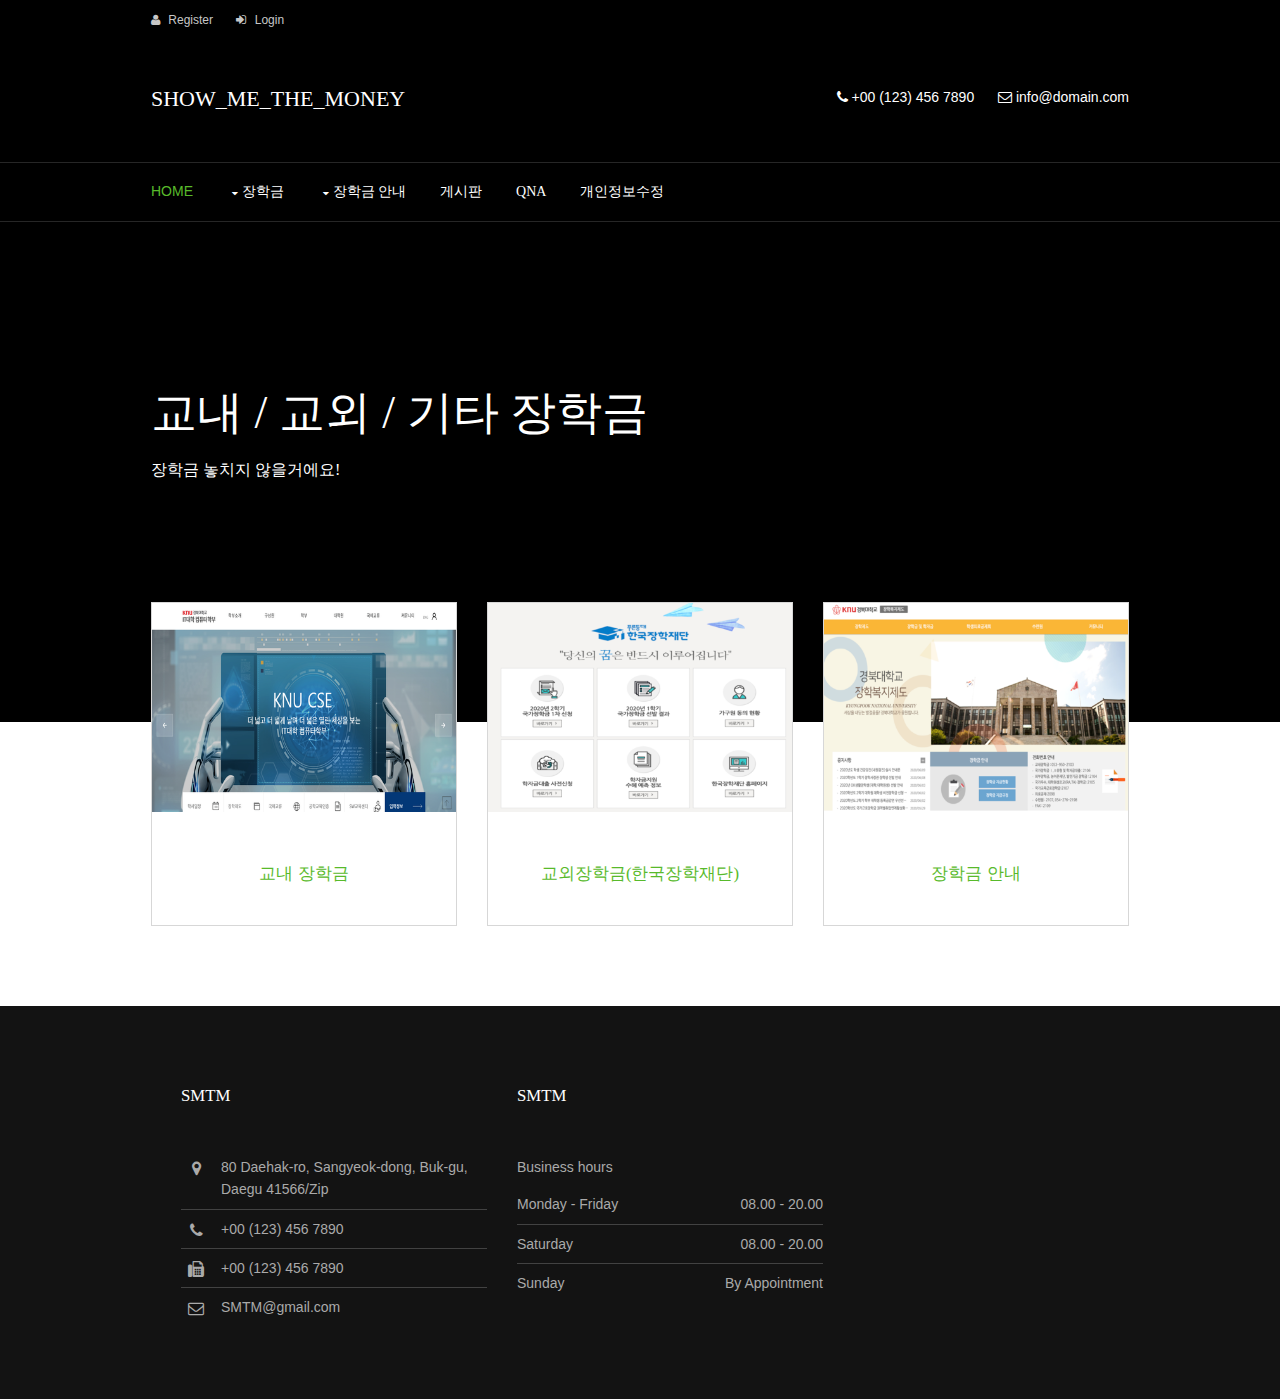
==== commit fdfa0952: "Modify index.html" ====
--- a/BoardPage/WebContent/index.html
+++ b/BoardPage/WebContent/index.html
@@ -182,21 +182,21 @@
       <!-- ################################################################################################ -->
   
       <div class="one_third">
-        <h6 class="title">Posuere ante donec</h6>
+        <h6 class="title">SMTM</h6>
         <ul class="nospace linklist contact">
           <li><i class="fa fa-map-marker"></i>
             <address>
-            Street Name &amp; Number, Town, Postcode/Zip
+            80 Daehak-ro, Sangyeok-dong, Buk-gu, Daegu 41566/Zip
             </address>
           </li>
           <li><i class="fa fa-phone"></i> +00 (123) 456 7890</li>
           <li><i class="fa fa-fax"></i> +00 (123) 456 7890</li>
-          <li><i class="fa fa-envelope-o"></i> sales@domain.com</li>
+          <li><i class="fa fa-envelope-o"></i> SMTM@gmail.com</li>
         </ul>
       </div>
       <div class="one_third">
-        <h6 class="title">Sit amet felis sagittis</h6>
-        <p class="btmspace-15">Fermentum vivamus sem diam maximus nec convallis eget congue.</p>
+        <h6 class="title">SMTM</h6>
+        <p class="btmspace-15">Business hours</p>
         <ul class="nospace linklist opentimes">
           <li><span>Monday - Friday</span> <span>08.00 - 20.00</span></li>
           <li><span>Saturday</span> <span>08.00 - 20.00</span></li>
